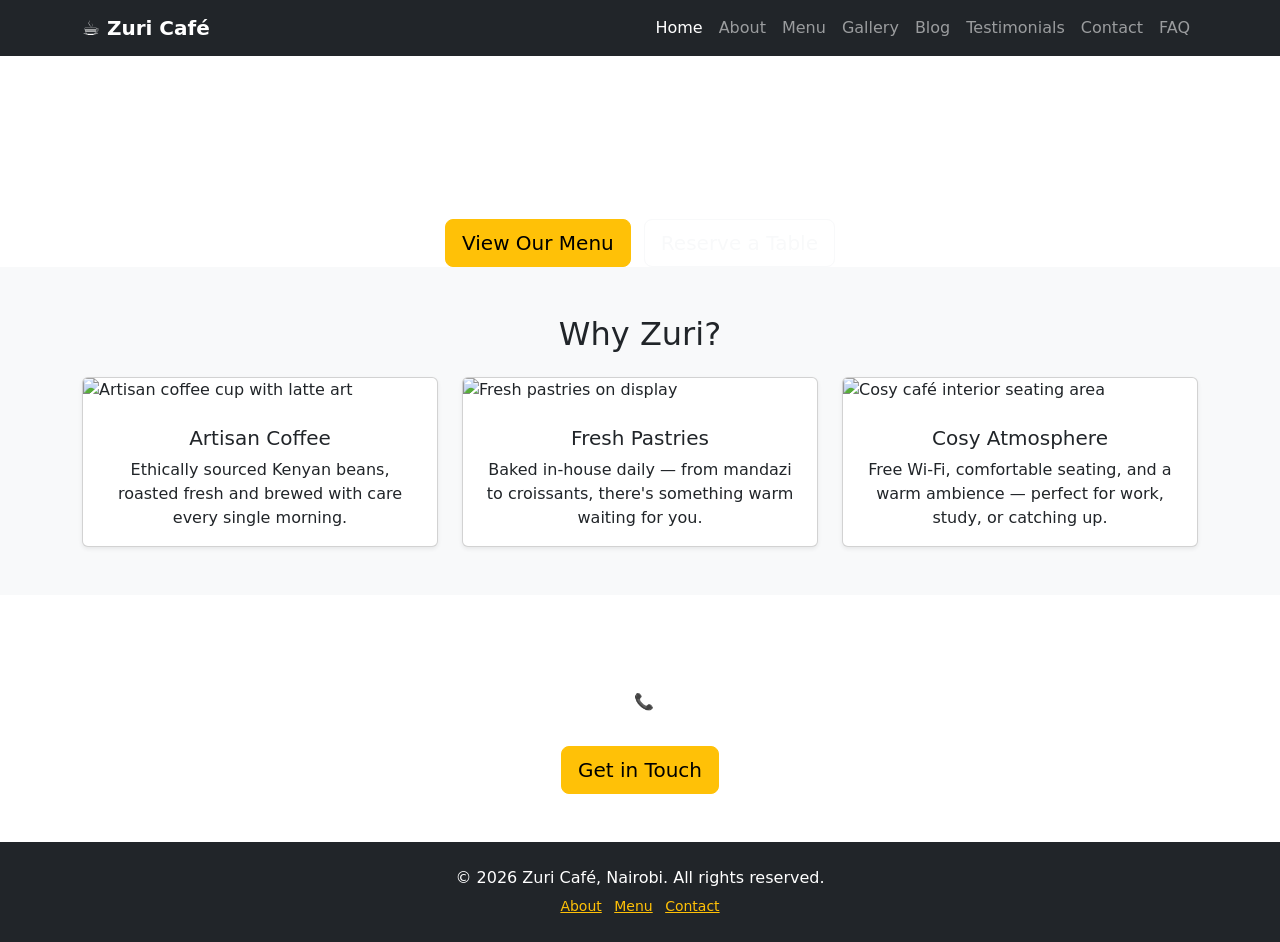
==== index.html @ 3653c159 "Add real photos to homepage highlight cards" ====
<!DOCTYPE html>
<html lang="en">
<head>
  <meta charset="UTF-8" />
  <meta name="viewport" content="width=device-width, initial-scale=1.0" />
  <title>Zuri Café – Nairobi's Cozy Corner</title>

  <!-- Bootstrap 5 CSS (loaded from internet, no download needed) -->
  <link href="https://cdn.jsdelivr.net/npm/bootstrap@5.3.0/dist/css/bootstrap.min.css" rel="stylesheet" />

  <!-- Our own custom CSS file (we'll fill this next) -->
  <link rel="stylesheet" href="css/style.css" />
</head>
<body>

  <!-- ===== NAVIGATION BAR ===== -->
  <!-- Bootstrap's navbar automatically collapses into a hamburger menu on mobile -->
  <nav class="navbar navbar-expand-lg navbar-dark bg-dark sticky-top">
    <div class="container">

      <!-- Brand / logo name -->
      <a class="navbar-brand fw-bold" href="index.html">☕ Zuri Café</a>

      <!-- Hamburger button (only shows on small screens) -->
      <button class="navbar-toggler" type="button"
        data-bs-toggle="collapse" data-bs-target="#navMenu">
        <span class="navbar-toggler-icon"></span>
      </button>

      <!-- Navigation links -->
      <div class="collapse navbar-collapse" id="navMenu">
        <ul class="navbar-nav ms-auto">
          <li class="nav-item"><a class="nav-link active" href="index.html">Home</a></li>
          <li class="nav-item"><a class="nav-link" href="about.html">About</a></li>
          <li class="nav-item"><a class="nav-link" href="menu.html">Menu</a></li>
          <li class="nav-item"><a class="nav-link" href="gallery.html">Gallery</a></li>
          <li class="nav-item"><a class="nav-link" href="blog.html">Blog</a></li>
          <li class="nav-item"><a class="nav-link" href="testimonials.html">Testimonials</a></li>
          <li class="nav-item"><a class="nav-link" href="contact.html">Contact</a></li>
          <li class="nav-item"><a class="nav-link" href="faq.html">FAQ</a></li>
        </ul>
      </div>

    </div>
  </nav>
  <!-- ===== END NAVIGATION ===== -->


  <!-- ===== HERO SECTION ===== -->
  <!-- This is the big banner at the top of the homepage -->
  <section class="hero-section text-white text-center d-flex align-items-center">
    <div class="container">
      <h1 class="display-3 fw-bold">Welcome to Zuri Café</h1>
      <p class="lead mt-3">Nairobi's cosiest corner for great coffee, fresh food & good vibes.</p>
      <a href="menu.html" class="btn btn-warning btn-lg mt-4 me-2">View Our Menu</a>
      <a href="contact.html" class="btn btn-outline-light btn-lg mt-4">Reserve a Table</a>
    </div>
  </section>
  <!-- ===== END HERO ===== -->


  <!-- ===== HIGHLIGHTS SECTION ===== -->
  <!-- Three feature cards using Bootstrap's grid system -->
  <!-- "col-md-4" means: 3 columns on medium+ screens, 1 column on mobile -->
  <section class="py-5 bg-light">
    <div class="container">
      <h2 class="text-center mb-4">Why Zuri?</h2>
      <div class="row g-4">

        <div class="col-md-4">
          <div class="card h-100 shadow-sm">
            <img src="https://images.unsplash.com/photo-1541167760496-1628856ab772?w=600&h=300&fit=crop"
              class="card-img-top" alt="Artisan coffee cup with latte art" />
            <div class="card-body text-center">
              <h5 class="card-title mt-2">Artisan Coffee</h5>
              <p class="card-text">Ethically sourced Kenyan beans, roasted fresh and brewed with care every single morning.</p>
            </div>
          </div>
        </div>

        <div class="col-md-4">
          <div class="card h-100 shadow-sm">
            <img src="https://images.unsplash.com/photo-1509440159596-0249088772ff?w=600&h=300&fit=crop"
              class="card-img-top" alt="Fresh pastries on display" />
            <div class="card-body text-center">
              <h5 class="card-title mt-2">Fresh Pastries</h5>
              <p class="card-text">Baked in-house daily — from mandazi to croissants, there's something warm waiting for you.</p>
            </div>
          </div>
        </div>

        <div class="col-md-4">
          <div class="card h-100 shadow-sm">
            <img src="https://images.unsplash.com/photo-1521017432531-fbd92d768814?w=600&h=300&fit=crop"
              class="card-img-top" alt="Cosy café interior seating area" />
            <div class="card-body text-center">
              <h5 class="card-title mt-2">Cosy Atmosphere</h5>
              <p class="card-text">Free Wi-Fi, comfortable seating, and a warm ambience — perfect for work, study, or catching up.</p>
            </div>
          </div>
        </div>

      </div>
    </div>
  </section>
  <!-- ===== END HIGHLIGHTS ===== -->


  <!-- ===== CALL TO ACTION ===== -->
  <section class="py-5 text-center zuri-cta">
    <div class="container">
      <h2 class="text-white">Open Every Day · 7:00 AM – 9:00 PM</h2>
      <p class="text-white mt-2">Westlands, Nairobi | 📞 +254 712 345 678</p>
      <a href="contact.html" class="btn btn-warning btn-lg mt-3">Get in Touch</a>
    </div>
  </section>
  <!-- ===== END CTA ===== -->


  <!-- ===== FOOTER ===== -->
  <footer class="bg-dark text-white text-center py-4">
    <div class="container">
      <p class="mb-1">© 2026 Zuri Café, Nairobi. All rights reserved.</p>
      <small>
        <a href="about.html" class="text-warning me-2">About</a>
        <a href="menu.html" class="text-warning me-2">Menu</a>
        <a href="contact.html" class="text-warning">Contact</a>
      </small>
    </div>
  </footer>
  <!-- ===== END FOOTER ===== -->


  <!-- Bootstrap 5 JavaScript (needed for the mobile hamburger menu) -->
  <script src="https://cdn.jsdelivr.net/npm/bootstrap@5.3.0/dist/js/bootstrap.bundle.min.js"></script>

</body>
</html>
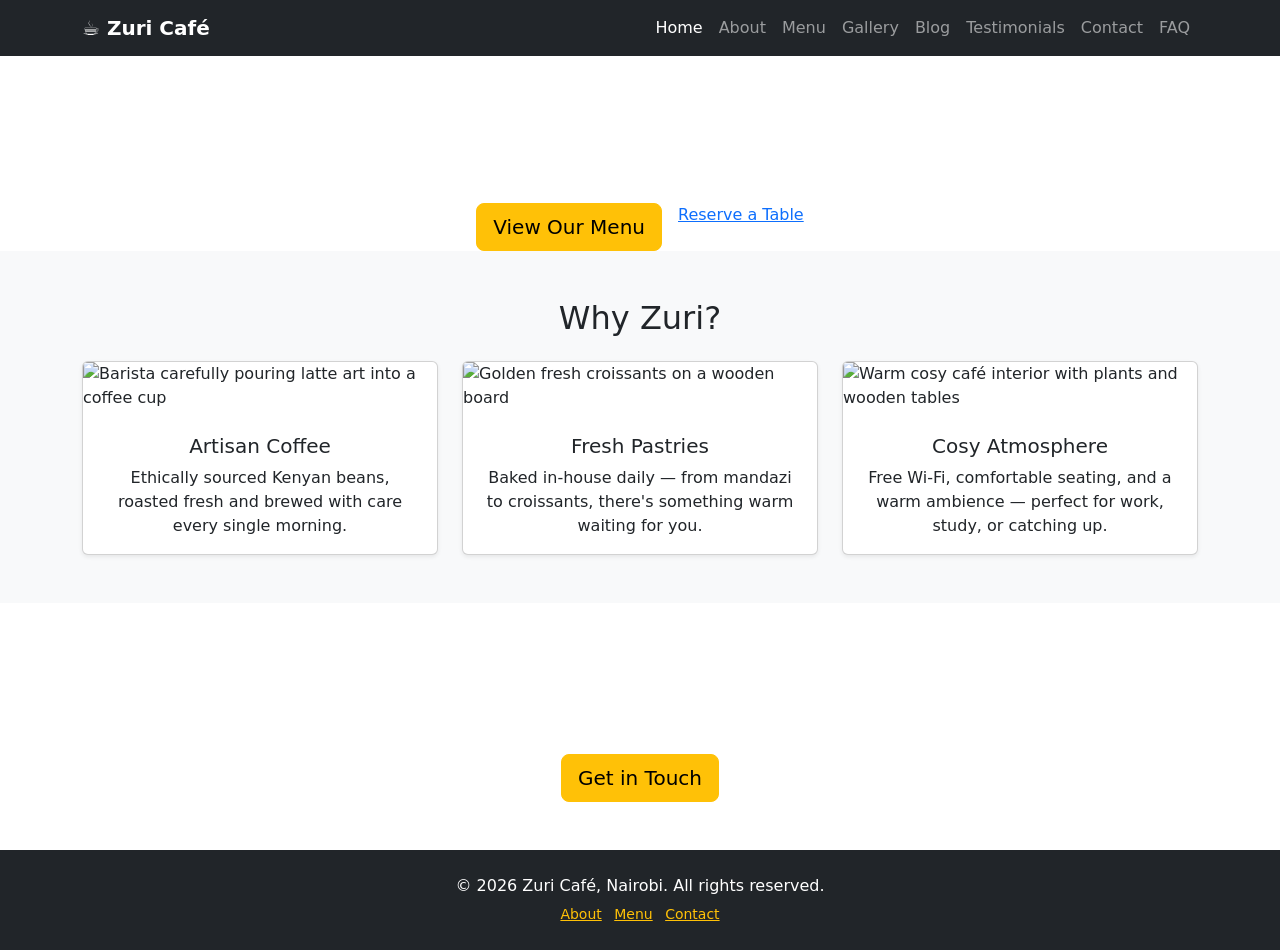
==== commit 7b666ab7: "Fix Reserve a Table button visibility on hero section" ====
--- a/index.html
+++ b/index.html
@@ -3,31 +3,22 @@
 <head>
   <meta charset="UTF-8" />
   <meta name="viewport" content="width=device-width, initial-scale=1.0" />
+  <meta name="description" content="Zuri Café – Nairobi's cosiest corner for artisan coffee, fresh pastries and good vibes in Westlands." />
   <title>Zuri Café – Nairobi's Cozy Corner</title>
 
-  <!-- Bootstrap 5 CSS (loaded from internet, no download needed) -->
   <link href="https://cdn.jsdelivr.net/npm/bootstrap@5.3.0/dist/css/bootstrap.min.css" rel="stylesheet" />
-
-  <!-- Our own custom CSS file (we'll fill this next) -->
   <link rel="stylesheet" href="css/style.css" />
 </head>
 <body>
 
   <!-- ===== NAVIGATION BAR ===== -->
-  <!-- Bootstrap's navbar automatically collapses into a hamburger menu on mobile -->
   <nav class="navbar navbar-expand-lg navbar-dark bg-dark sticky-top">
     <div class="container">
-
-      <!-- Brand / logo name -->
       <a class="navbar-brand fw-bold" href="index.html">☕ Zuri Café</a>
-
-      <!-- Hamburger button (only shows on small screens) -->
       <button class="navbar-toggler" type="button"
         data-bs-toggle="collapse" data-bs-target="#navMenu">
         <span class="navbar-toggler-icon"></span>
       </button>
-
-      <!-- Navigation links -->
       <div class="collapse navbar-collapse" id="navMenu">
         <ul class="navbar-nav ms-auto">
           <li class="nav-item"><a class="nav-link active" href="index.html">Home</a></li>
@@ -40,28 +31,26 @@
           <li class="nav-item"><a class="nav-link" href="faq.html">FAQ</a></li>
         </ul>
       </div>
-
     </div>
   </nav>
   <!-- ===== END NAVIGATION ===== -->
 
 
   <!-- ===== HERO SECTION ===== -->
-  <!-- This is the big banner at the top of the homepage -->
   <section class="hero-section text-white text-center d-flex align-items-center">
     <div class="container">
       <h1 class="display-3 fw-bold">Welcome to Zuri Café</h1>
       <p class="lead mt-3">Nairobi's cosiest corner for great coffee, fresh food & good vibes.</p>
-      <a href="menu.html" class="btn btn-warning btn-lg mt-4 me-2">View Our Menu</a>
-      <a href="contact.html" class="btn btn-outline-light btn-lg mt-4">Reserve a Table</a>
+      <div class="mt-4 d-flex justify-content-center flex-wrap gap-3">
+        <a href="menu.html" class="btn btn-warning btn-lg">View Our Menu</a>
+        <a href="contact.html" class="hero-outline-btn btn-lg">Reserve a Table</a>
+      </div>
     </div>
   </section>
   <!-- ===== END HERO ===== -->
 
 
   <!-- ===== HIGHLIGHTS SECTION ===== -->
-  <!-- Three feature cards using Bootstrap's grid system -->
-  <!-- "col-md-4" means: 3 columns on medium+ screens, 1 column on mobile -->
   <section class="py-5 bg-light">
     <div class="container">
       <h2 class="text-center mb-4">Why Zuri?</h2>
@@ -69,8 +58,8 @@
 
         <div class="col-md-4">
           <div class="card h-100 shadow-sm">
-            <img src="https://images.unsplash.com/photo-1541167760496-1628856ab772?w=600&h=300&fit=crop"
-              class="card-img-top" alt="Artisan coffee cup with latte art" />
+            <img src="https://images.unsplash.com/photo-1511920170033-f8396924c348?w=600&h=300&fit=crop"
+              class="card-img-top" alt="Barista carefully pouring latte art into a coffee cup" />
             <div class="card-body text-center">
               <h5 class="card-title mt-2">Artisan Coffee</h5>
               <p class="card-text">Ethically sourced Kenyan beans, roasted fresh and brewed with care every single morning.</p>
@@ -80,8 +69,8 @@
 
         <div class="col-md-4">
           <div class="card h-100 shadow-sm">
-            <img src="https://images.unsplash.com/photo-1509440159596-0249088772ff?w=600&h=300&fit=crop"
-              class="card-img-top" alt="Fresh pastries on display" />
+            <img src="https://images.unsplash.com/photo-1555507036-ab1f4038808a?w=600&h=300&fit=crop"
+              class="card-img-top" alt="Golden fresh croissants on a wooden board" />
             <div class="card-body text-center">
               <h5 class="card-title mt-2">Fresh Pastries</h5>
               <p class="card-text">Baked in-house daily — from mandazi to croissants, there's something warm waiting for you.</p>
@@ -91,8 +80,8 @@
 
         <div class="col-md-4">
           <div class="card h-100 shadow-sm">
-            <img src="https://images.unsplash.com/photo-1521017432531-fbd92d768814?w=600&h=300&fit=crop"
-              class="card-img-top" alt="Cosy café interior seating area" />
+            <img src="https://images.unsplash.com/photo-1554118811-1e0d58224f24?w=600&h=300&fit=crop"
+              class="card-img-top" alt="Warm cosy café interior with plants and wooden tables" />
             <div class="card-body text-center">
               <h5 class="card-title mt-2">Cosy Atmosphere</h5>
               <p class="card-text">Free Wi-Fi, comfortable seating, and a warm ambience — perfect for work, study, or catching up.</p>
@@ -110,7 +99,7 @@
   <section class="py-5 text-center zuri-cta">
     <div class="container">
       <h2 class="text-white">Open Every Day · 7:00 AM – 9:00 PM</h2>
-      <p class="text-white mt-2">Westlands, Nairobi | 📞 +254 712 345 678</p>
+      <p class="text-white mt-2">Westlands, Nairobi &nbsp;|&nbsp; +254 712 345 678</p>
       <a href="contact.html" class="btn btn-warning btn-lg mt-3">Get in Touch</a>
     </div>
   </section>
@@ -130,9 +119,6 @@
   </footer>
   <!-- ===== END FOOTER ===== -->
 
-
-  <!-- Bootstrap 5 JavaScript (needed for the mobile hamburger menu) -->
   <script src="https://cdn.jsdelivr.net/npm/bootstrap@5.3.0/dist/js/bootstrap.bundle.min.js"></script>
-
 </body>
 </html>
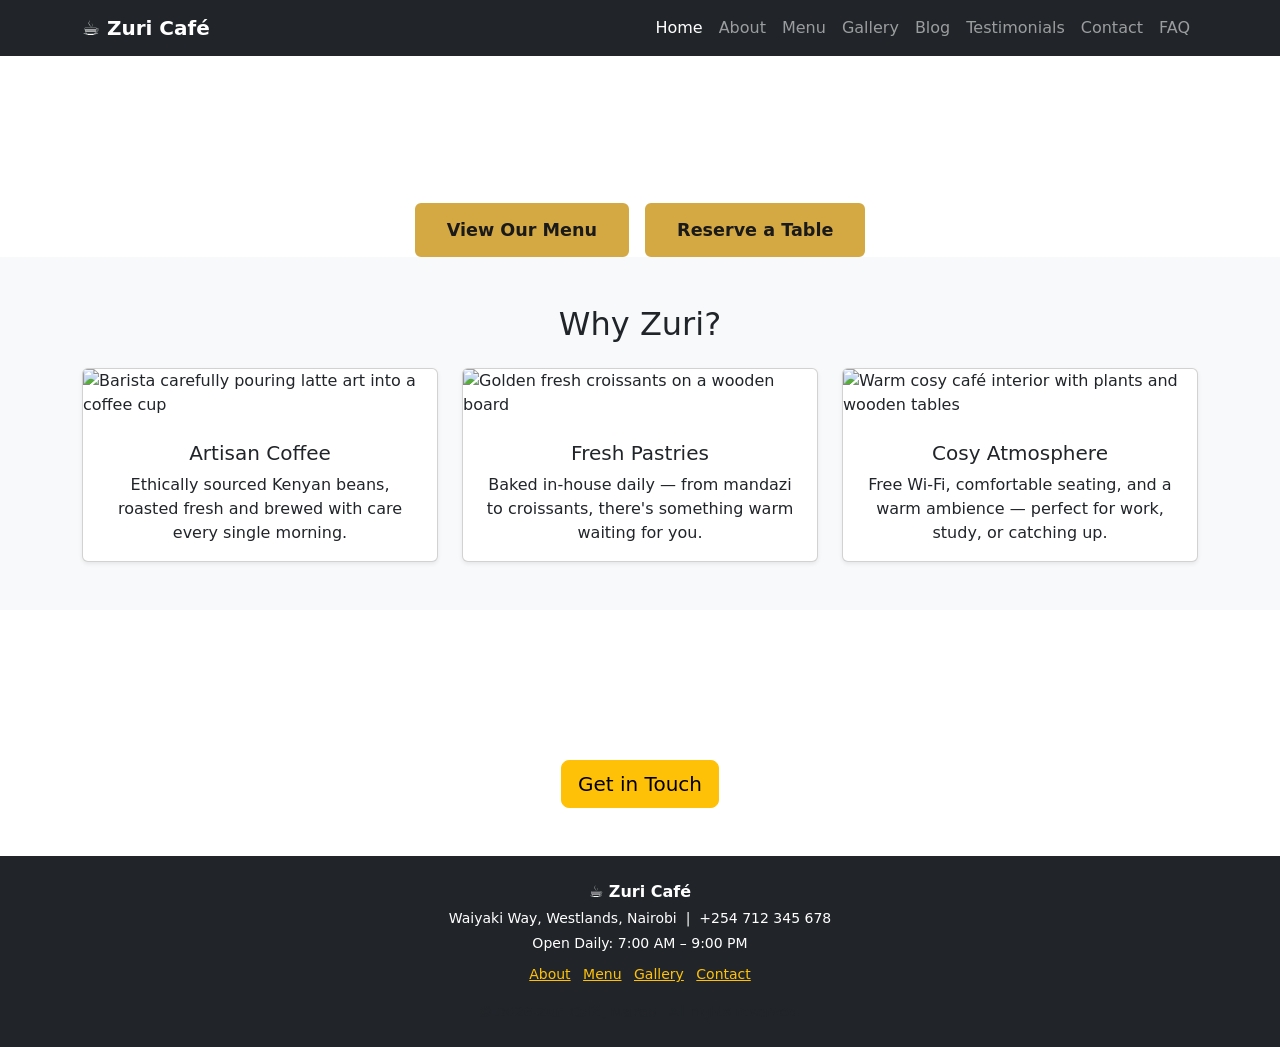
==== commit c42adcc2: "Fix hero buttons gold styling with page-level CSS override" ====
--- a/index.html
+++ b/index.html
@@ -8,6 +8,31 @@
 
   <link href="https://cdn.jsdelivr.net/npm/bootstrap@5.3.0/dist/css/bootstrap.min.css" rel="stylesheet" />
   <link rel="stylesheet" href="css/style.css" />
+
+  <!-- Hero button styles directly in the page so they always work -->
+  <style>
+    .hero-btn {
+      background-color: #d4a843 !important;
+      border: 2px solid #d4a843 !important;
+      color: #1a1a1a !important;
+      font-weight: 700 !important;
+      font-size: 1.1rem !important;
+      padding: 12px 30px !important;
+      border-radius: 6px !important;
+      text-decoration: none !important;
+      display: inline-block !important;
+      line-height: 1.5 !important;
+      transition: background-color 0.3s ease, transform 0.3s ease, box-shadow 0.3s ease !important;
+    }
+    .hero-btn:hover {
+      background-color: #8b5e00 !important;
+      border-color: #8b5e00 !important;
+      color: #ffffff !important;
+      transform: translateY(-4px) !important;
+      box-shadow: 0 8px 20px rgba(0,0,0,0.4) !important;
+      text-decoration: none !important;
+    }
+  </style>
 </head>
 <body>
 
@@ -42,8 +67,8 @@
       <h1 class="display-3 fw-bold">Welcome to Zuri Café</h1>
       <p class="lead mt-3">Nairobi's cosiest corner for great coffee, fresh food & good vibes.</p>
       <div class="mt-4 d-flex justify-content-center flex-wrap gap-3">
-        <a href="menu.html" class="btn btn-warning btn-lg">View Our Menu</a>
-        <a href="contact.html" class="hero-outline-btn btn-lg">Reserve a Table</a>
+        <a href="menu.html" class="hero-btn">View Our Menu</a>
+        <a href="contact.html" class="hero-btn">Reserve a Table</a>
       </div>
     </div>
   </section>
@@ -109,12 +134,16 @@
   <!-- ===== FOOTER ===== -->
   <footer class="bg-dark text-white text-center py-4">
     <div class="container">
-      <p class="mb-1">© 2026 Zuri Café, Nairobi. All rights reserved.</p>
+      <p class="mb-1 fw-bold">☕ Zuri Café</p>
+      <p class="mb-1 small">Waiyaki Way, Westlands, Nairobi &nbsp;|&nbsp; +254 712 345 678</p>
+      <p class="mb-2 small">Open Daily: 7:00 AM – 9:00 PM</p>
       <small>
         <a href="about.html" class="text-warning me-2">About</a>
         <a href="menu.html" class="text-warning me-2">Menu</a>
+        <a href="gallery.html" class="text-warning me-2">Gallery</a>
         <a href="contact.html" class="text-warning">Contact</a>
       </small>
+      <p class="mt-3 mb-0 small text-muted">© 2026 Zuri Café, Nairobi. All rights reserved.</p>
     </div>
   </footer>
   <!-- ===== END FOOTER ===== -->
